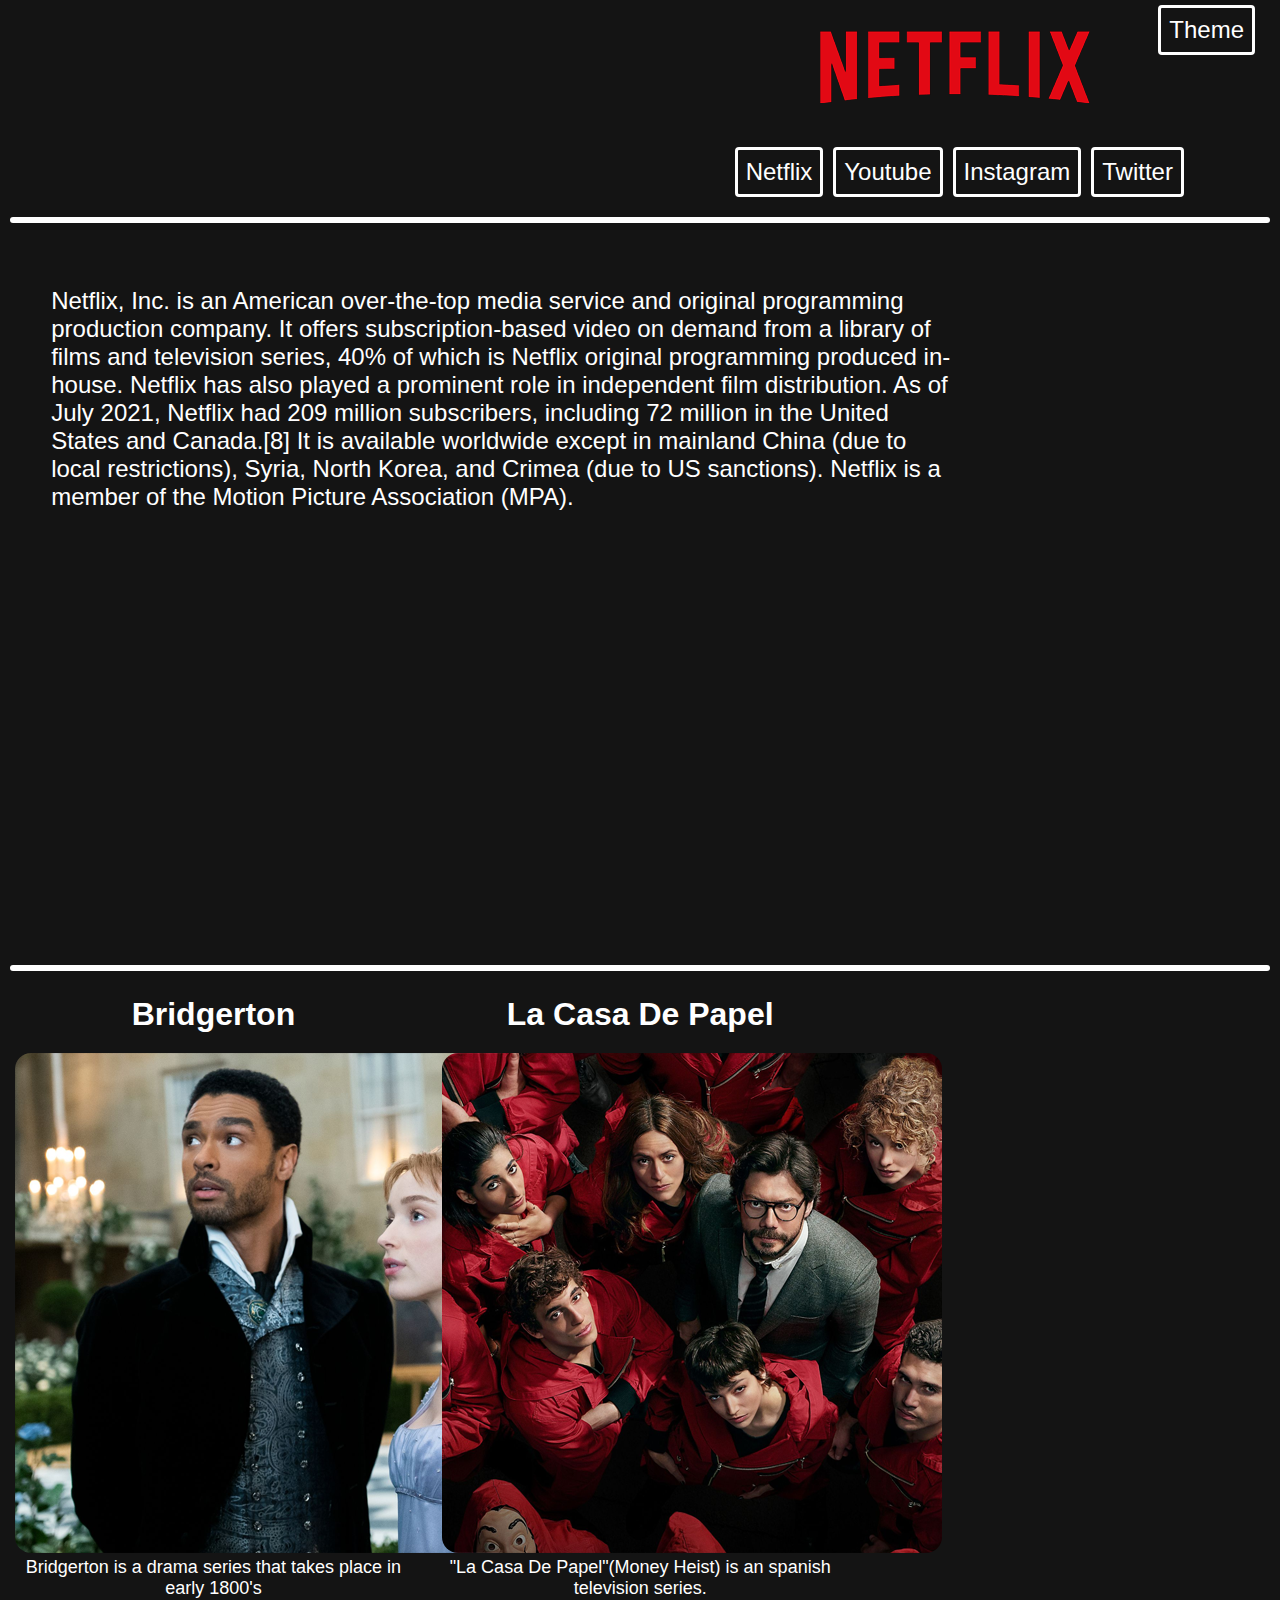
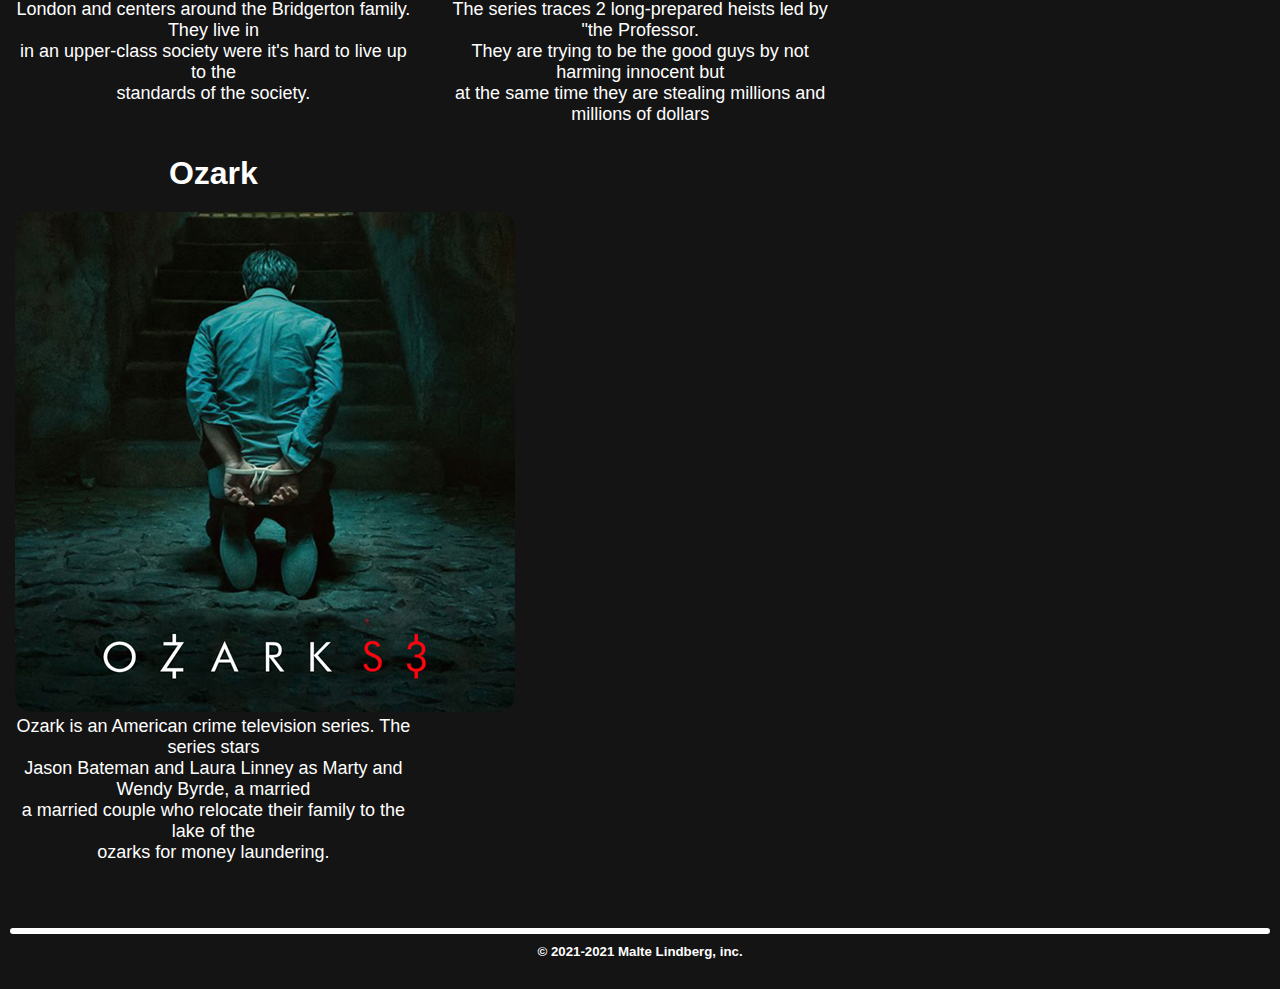
==== index.html @ b8bab3b4 "Update index.html" ====
<!doctype html>
<html lang="sv">
    <head>
        <link rel="stylesheet" href="main.css" type="text/css">

        <script type="text/javascript">
            document.addEventListener("DOMContentLoaded", function(event) {
              document.documentElement.setAttribute("data-theme", "light");
              var themeSwitcher = document.getElementById("theme-switcher");
              themeSwitcher.onclick = function() {
                var currentTheme = document.documentElement.getAttribute("data-theme");
                var switchToTheme = currentTheme === "dark" ? "light" : "dark"
                document.documentElement.setAttribute("data-theme", switchToTheme);
              }
            });
          </script> <!--Kunde inte lösa det med en extern java script så fick skriva det direkt här-->
          
        <meta charset="utf-8" />
        <meta name="viewport" content="width=device-width, initial-scale=1"> 
        <!--gör så att hemsidan ser bra ut på alla enheter och skärm storlekar-->
        <title>Google</title>
        <meta name="description" content="En hemsida om Google">
        <meta name="author" content="Malte Lindberg"> 

        <meta property="og:title" content="Google">
        <meta property="og:type" content="website">
        <meta property="og:url" content="https://decco04.github.io/">
        <meta property="og:description" content="En hemsida om google">
        <meta property="og:image" content="cykel.png">
        <!--Dessa tagsen används för när sidan delas på sociala medier och beskriver vilken information som synns under länken (behövs inte egentligen för denna uppgiften men ville bara testa)-->
    </head>
    <body>
        <header>
            <img class="logo" src="Google1.png" alt="google">
            <!--Google logan som ligger högst upp på websidan-->
            <button id="theme-switcher">Theme</button>
        </header>
        <nav>
            <ul class="nav_ul">
                <li><a href="https://www.netflix.com" target="_blank"> Netflix</a></li>
                <li><a href="https://www.youtube.com/user/netflixnordics" target="_blank">Youtube</a></li>
                <li><a href="https://www.instagram.com/NetflixNordic" target="_blank">Instagram</a></li>
                <li><a href="https://twitter.com/Netflixnordic" target="_blank">Twitter</a></li>
                <!--De fyra knapparna med länkar-->
            </ul>
            <hr class="uppe">
        </nav>
        <div class="a">
            <p>Netflix, Inc. is an American over-the-top media service and original programming production company. It offers subscription-based video on demand from a library of films and television series, 40% of which is Netflix original programming produced in-house. Netflix has also played a prominent role in independent film distribution. As of July 2021, Netflix had 209 million subscribers, including 72 million in the United States and Canada.[8] It is available worldwide except in mainland China (due to local restrictions), Syria, North Korea, and Crimea (due to US sanctions). Netflix is a member of the Motion Picture Association (MPA).    </p>
            <img src="Apps.png" alt="apps" >
        </div>
        <div class="row">
            <hr class="nere">
            <div class="column">
                <h1>Bridgerton</h1>
                <img src="cykel.png" alt="Google kontor">
                <p>Bridgerton is a drama series that takes place in early 1800's</p>
                <p>London and centers around the Bridgerton family. They live in</p>
                <p>in an upper-class society were it's hard to live up to the </p>
                <p>standards of the society.</p>
            </div>
            <div class="column">
                <h1>La Casa De Papel</h1>
                <img src="heist.png" alt="Google kontor">
                <p>"La Casa De Papel"(Money Heist) is an spanish television series.  </p>
                <p>The series traces 2 long-prepared heists led by "the Professor.
                <p>They are trying to be the good guys by not harming innocent but</p>
                <p>at the same time they are stealing millions and millions of dollars</p>
                </p>
            </div>
            <div class="column">
                <h1>Ozark</h1>
                <img src="ozark.png" alt="Google kontor">
                <p>Ozark is an American crime television series. The series stars</p>
                <p>Jason Bateman and Laura Linney as Marty and Wendy Byrde, a married </p>
                <p>a married couple who relocate their family to the lake of the </p>
                <p>ozarks for money laundering. </p>
            </div>
        </div>
            <!--De 3 lika uppdelade delarna i botten med bild och text-->
        <footer> 
            <hr>
            <h5>© 2021-2021 Malte Lindberg, inc.</h5>
        </footer>
    </body>
</html>
---- main.css ----
*{
    margin: 0;
    padding: 0;
}
:root {
  --background-color: #141414;
  --text-color: #fff;
}/*Detta är variabeln standard färgläggningen för sidan*/


[data-theme="dark"] {
  --background-color: #fff;
  --text-color: #141414;
}/*Detta är variabeln för "dark mode" för hemsidan*/

#theme-switcher{
  float: right;
  margin-top: 5px;
  margin-right: 25px;
  display:block;
  color: var(--text-color);
  text-align: center;
  padding: 8px;
  text-decoration: none;
  font-size:x-large;
  font-family: Helvetica;
  border: 3px solid var(--text-color);
  border-radius: 4px;
  transition: background-color 300ms ease-in 0ms;/*detta skapar en animation av effekten när man håller på knapparna*/
  background-color: var(--background-color);
}

header img{
    padding-left: 820px;
    padding-top: 30px;
    opacity: 0.99;
}

ul {
  list-style-type: none;
  margin: 0;
  padding-left: 734.6335px;
  overflow: hidden;
  text-align: center;
}

li {
  float: left;
  margin-right: 10px;
  margin-top: 40px;
}

li a {
  display:block;
  color: var(--text-color);
  text-align: center;
  padding: 8px;
  text-decoration: none;
  font-size:x-large;
  font-family: Helvetica;
  border: 3px solid var(--text-color);
  border-radius: 4px;
  transition: background-color 300ms ease-in 0ms;/*detta skapar en animation av effekten när man håller på knapparna*/
}

#theme-switcher:hover, li a:hover {
  background-color: #404040; /* detta ändrar färgen på knappen när man håller musen över den*/
  border-radius: 4px;
}
body {
  background-color: var(--background-color);
  color: var(--text-color);
}

div.a img{
  padding-left: 1650px;
}

div.a p{
  margin-top: 5%;
  margin-left: 4%;
  margin-right: 25%;
  font-size: x-large;
  font-family: Helvetica;
  color: var(--text-color);
  text-align: left;
}

div.column{
  float: left;
  width: 31%;
  padding: 15px;
  text-align: center;
}
div.column{
  font-family: Helvetica; /*ändra fonten*/
  color: var(--text-color);
}
div.column p{
  font-size: large;
}
div.column img{
  border-radius: 16px;/*rundade kanter på de tre bilderna*/
  margin-top: 20px;
}

div.row{
  margin-top: 200px;
}
div.row:after{
  content:"";
  display: table;
  clear: both;
}
@media screen and (max-width:600px) {
  .column {
    width: 100%;
  }
  
}
footer{
  text-align: center;
  font-family: Helvetica;
  margin-top: 50px;
  margin-bottom: 30px;
  color: var(--text-color);
}
hr{
  border: 3px solid var(--text-color);
  border-radius: 4px;
  margin: 10px;

}
hr.uppe{
  margin-top: 20px;
}
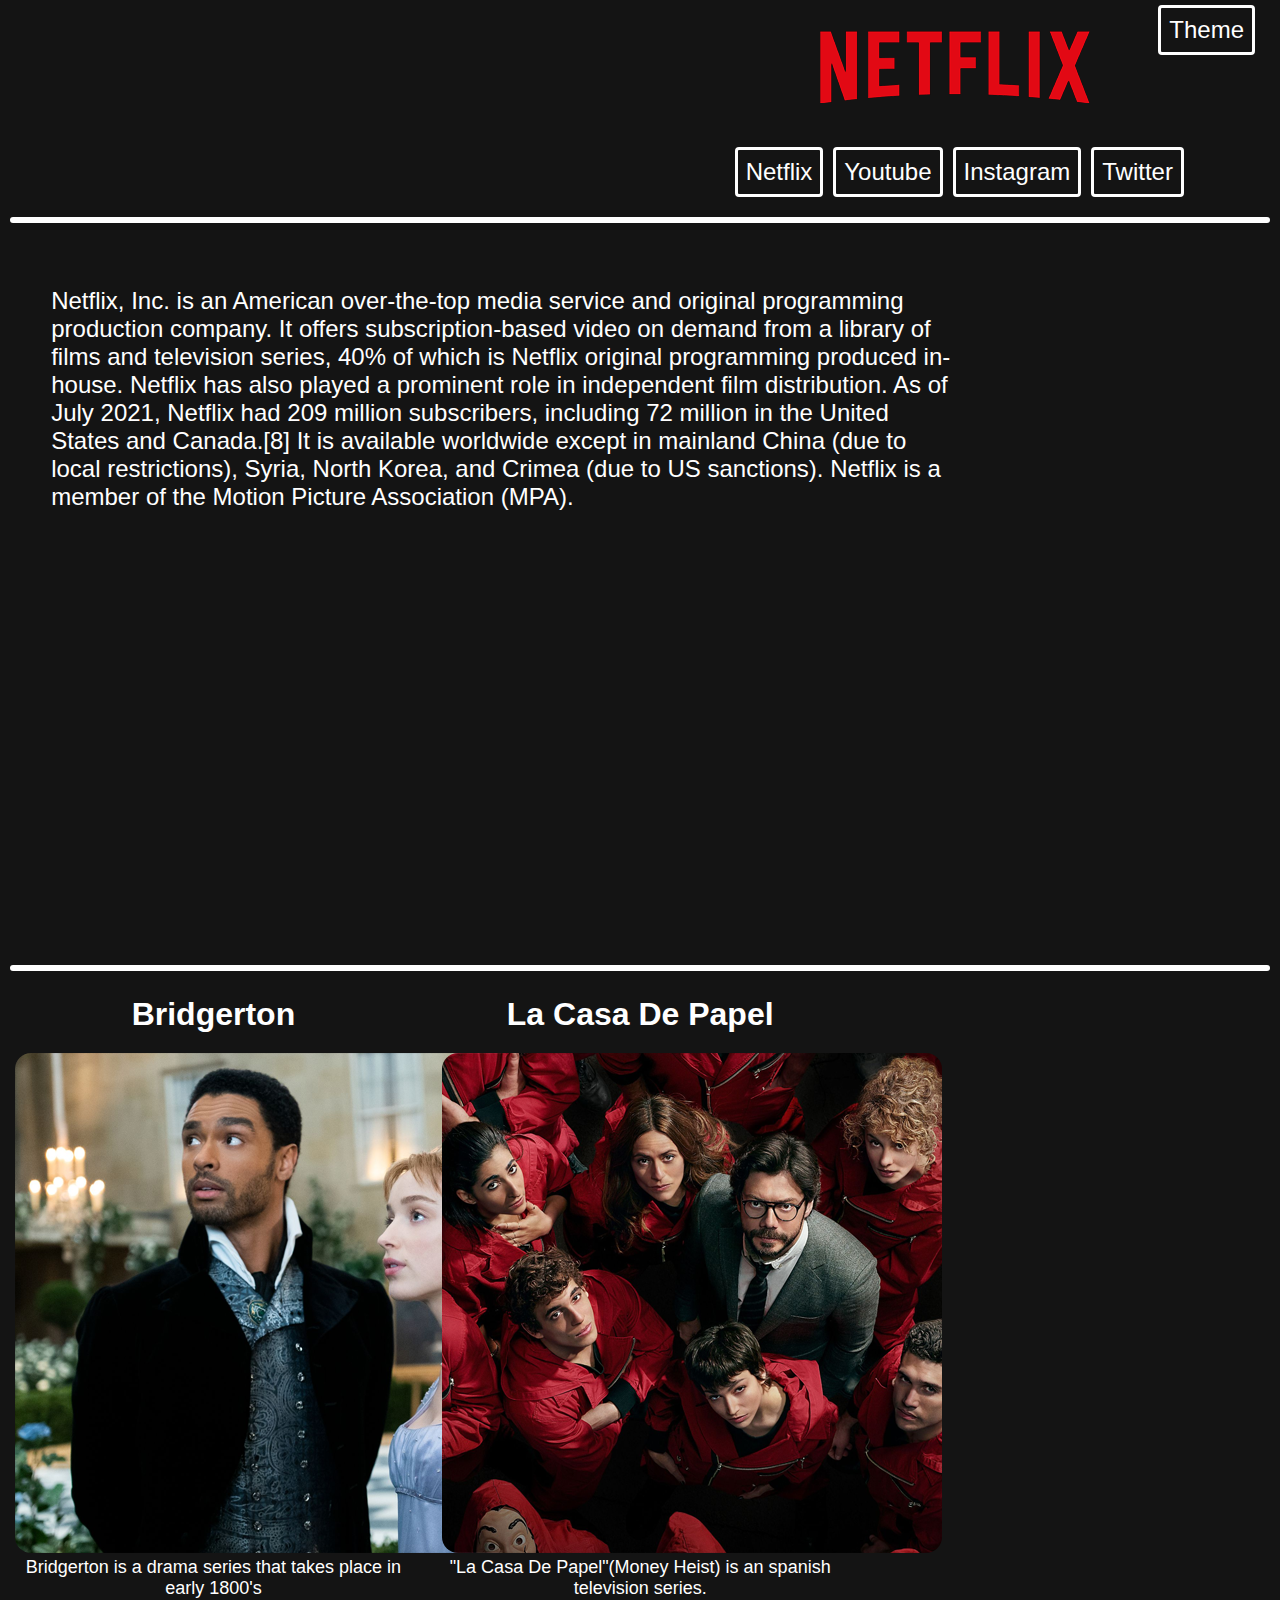
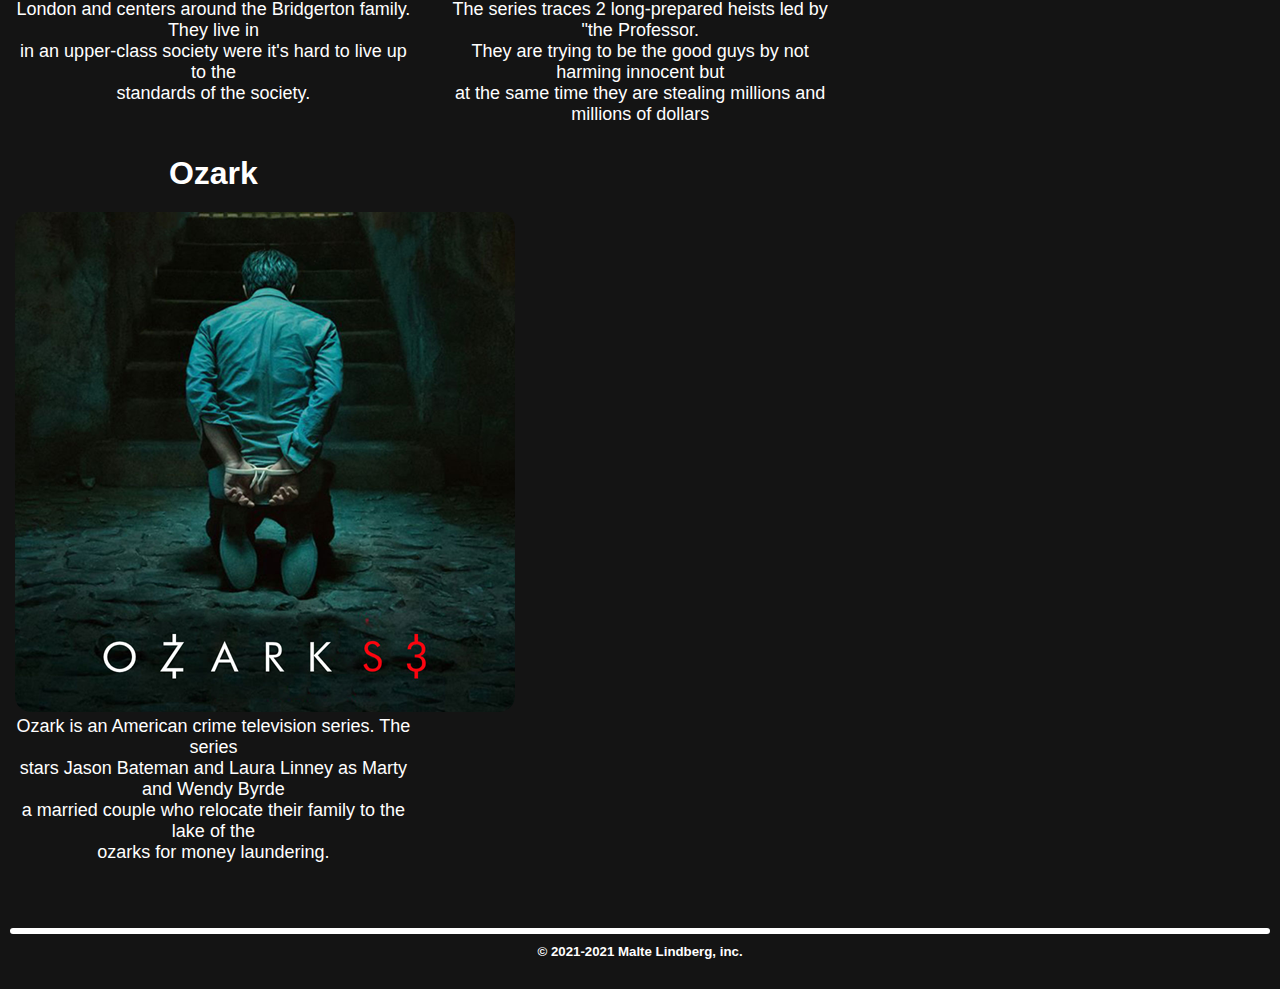
==== commit d9d898f3: "Update index.html" ====
--- a/index.html
+++ b/index.html
@@ -71,8 +71,8 @@
             <div class="column">
                 <h1>Ozark</h1>
                 <img src="ozark.png" alt="Google kontor">
-                <p>Ozark is an American crime television series. The series stars</p>
-                <p>Jason Bateman and Laura Linney as Marty and Wendy Byrde, a married </p>
+                <p>Ozark is an American crime television series. The series </p>
+                <p>stars Jason Bateman and Laura Linney as Marty and Wendy Byrde</p>
                 <p>a married couple who relocate their family to the lake of the </p>
                 <p>ozarks for money laundering. </p>
             </div>
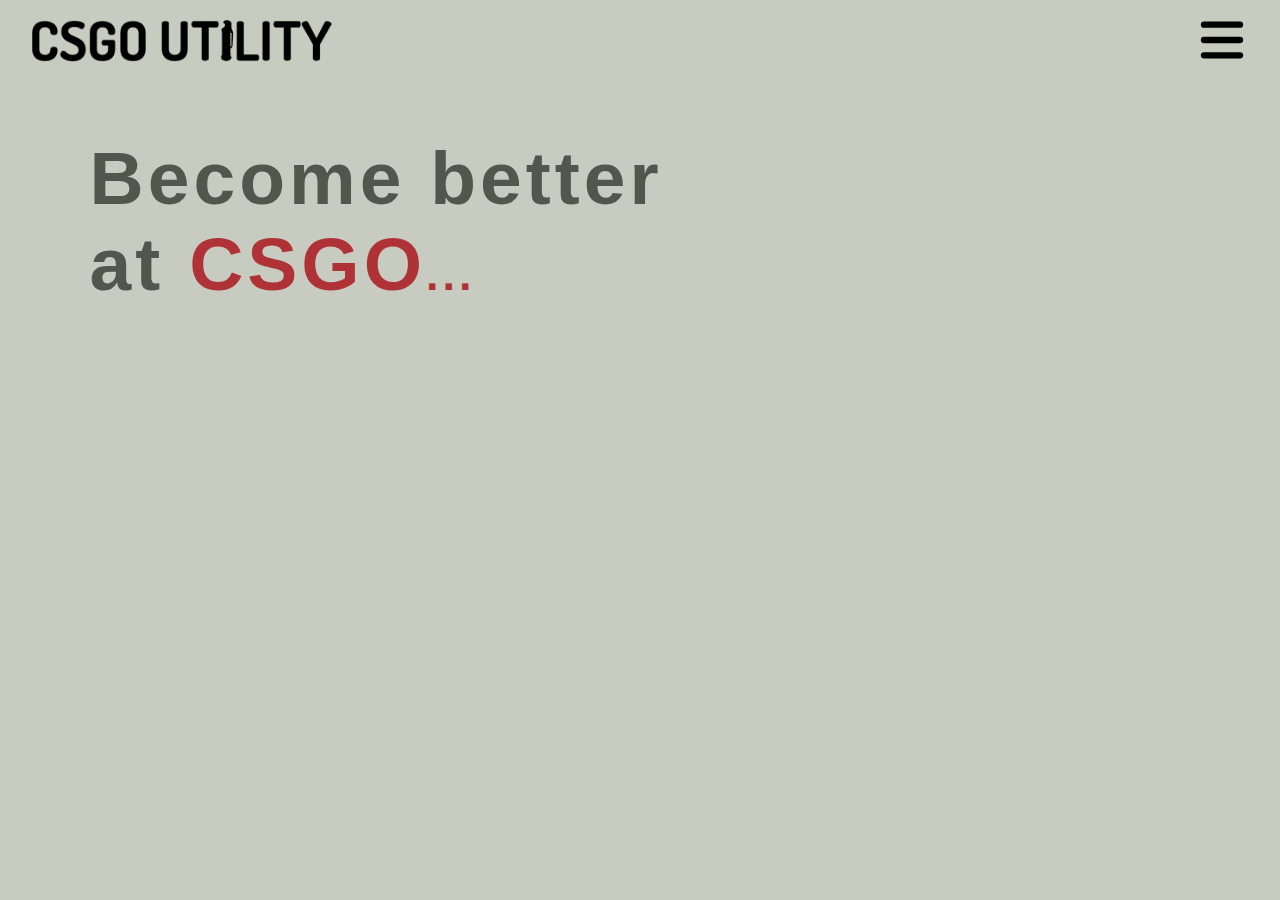
==== commit 13f73a77: "feee" ====
--- a/index.html
+++ b/index.html
@@ -1,86 +1,73 @@
-<!doctype html>
-<html lang="sv">
-    <head>
-        <link rel="stylesheet" href="main.css" type="text/css">
-
-        <script type="text/javascript">
-            document.addEventListener("DOMContentLoaded", function(event) {
-              document.documentElement.setAttribute("data-theme", "light");
-              var themeSwitcher = document.getElementById("theme-switcher");
-              themeSwitcher.onclick = function() {
-                var currentTheme = document.documentElement.getAttribute("data-theme");
-                var switchToTheme = currentTheme === "dark" ? "light" : "dark"
-                document.documentElement.setAttribute("data-theme", switchToTheme);
-              }
-            });
-          </script> <!--Kunde inte lösa det med en extern java script så fick skriva det direkt här-->
-          
-        <meta charset="utf-8" />
-        <meta name="viewport" content="width=device-width, initial-scale=1"> 
-        <!--gör så att hemsidan ser bra ut på alla enheter och skärm storlekar-->
-        <title>Google</title>
-        <meta name="description" content="En hemsida om Google">
-        <meta name="author" content="Malte Lindberg"> 
-
-        <meta property="og:title" content="Google">
-        <meta property="og:type" content="website">
-        <meta property="og:url" content="https://decco04.github.io/">
-        <meta property="og:description" content="En hemsida om google">
-        <meta property="og:image" content="cykel.png">
-        <!--Dessa tagsen används för när sidan delas på sociala medier och beskriver vilken information som synns under länken (behövs inte egentligen för denna uppgiften men ville bara testa)-->
-    </head>
-    <body>
-        <header>
-            <img class="logo" src="Google1.png" alt="google">
-            <!--Google logan som ligger högst upp på websidan-->
-            <button id="theme-switcher">Theme</button>
-        </header>
-        <nav>
-            <ul class="nav_ul">
-                <li><a href="https://www.netflix.com" target="_blank"> Netflix</a></li>
-                <li><a href="https://www.youtube.com/user/netflixnordics" target="_blank">Youtube</a></li>
-                <li><a href="https://www.instagram.com/NetflixNordic" target="_blank">Instagram</a></li>
-                <li><a href="https://twitter.com/Netflixnordic" target="_blank">Twitter</a></li>
-                <!--De fyra knapparna med länkar-->
-            </ul>
-            <hr class="uppe">
-        </nav>
-        <div class="a">
-            <p>Netflix, Inc. is an American over-the-top media service and original programming production company. It offers subscription-based video on demand from a library of films and television series, 40% of which is Netflix original programming produced in-house. Netflix has also played a prominent role in independent film distribution. As of July 2021, Netflix had 209 million subscribers, including 72 million in the United States and Canada.[8] It is available worldwide except in mainland China (due to local restrictions), Syria, North Korea, and Crimea (due to US sanctions). Netflix is a member of the Motion Picture Association (MPA).    </p>
-            <img src="Apps.png" alt="apps" >
-        </div>
-        <div class="row">
-            <hr class="nere">
-            <div class="column">
-                <h1>Bridgerton</h1>
-                <img src="cykel.png" alt="Google kontor">
-                <p>Bridgerton is a drama series that takes place in early 1800's</p>
-                <p>London and centers around the Bridgerton family. They live in</p>
-                <p>in an upper-class society were it's hard to live up to the </p>
-                <p>standards of the society.</p>
-            </div>
-            <div class="column">
-                <h1>La Casa De Papel</h1>
-                <img src="heist.png" alt="Google kontor">
-                <p>"La Casa De Papel"(Money Heist) is an spanish television series.  </p>
-                <p>The series traces 2 long-prepared heists led by "the Professor.
-                <p>They are trying to be the good guys by not harming innocent but</p>
-                <p>at the same time they are stealing millions and millions of dollars</p>
-                </p>
-            </div>
-            <div class="column">
-                <h1>Ozark</h1>
-                <img src="ozark.png" alt="Google kontor">
-                <p>Ozark is an American crime television series. The series </p>
-                <p>stars Jason Bateman and Laura Linney as Marty and Wendy Byrde</p>
-                <p>a married couple who relocate their family to the lake of the </p>
-                <p>ozarks for money laundering. </p>
-            </div>
-        </div>
-            <!--De 3 lika uppdelade delarna i botten med bild och text-->
-        <footer> 
-            <hr>
-            <h5>© 2021-2021 Malte Lindberg, inc.</h5>
-        </footer>
-    </body>
-</html>
+<!DOCTYPE html>
+<html lang="en">
+<head>
+    <meta charset="UTF-8">
+    <meta http-equiv="X-UA-Compatible" content="IE=edge">
+    <meta name="viewport" content="width=device-width, initial-scale=1.0">
+    <title>CSGO UTILITY</title>
+    <link rel="stylesheet" href="/Homepage/public.css">
+    <link rel="stylesheet" href="/Homepage/home.css">
+    <link href="https://fonts.googleapis.com/css2?family=Raleway&display=swap" rel="stylesheet"> 
+    <link href="https://fonts.cdnfonts.com/css/apercu-pro" rel="stylesheet">
+    <link href="https://fonts.cdnfonts.com/css/dosis" rel="stylesheet">
+</head>
+<body>
+    <nav>
+        <div id="logo">
+            <a href="/index.html"><img id="logo1"src="/Homepage/images/CSGO UTILITY logo.png" alt="" ></a>
+        </div>
+        <div id="menu">
+            <svg class="ham hamRotate ham4" viewBox="0 0 100 100" width="90" onclick="this.classList.toggle('active'); document.querySelector('.menu-hide').classList.toggle('show');" > <!--"Flippin' burgers" av Mikael Ainalem på codepen.io.-->
+                <path
+                      class="line top"
+                      d="m 70,33 h -40 c 0,0 -8.5,-0.149796 -8.5,8.5 0,8.649796 8.5,8.5 8.5,8.5 h 20 v -20" />
+                <path
+                      class="line middle"
+                      d="m 70,50 h -40" />
+                <path
+                      class="line bottom"
+                      d="m 30,67 h 40 c 0,0 8.5,0.149796 8.5,-8.5 0,-8.649796 -8.5,-8.5 -8.5,-8.5 h -20 v 20" />
+            </svg>
+            <div class="menu-hide">
+                <ul>
+                    <li><a href="/index.html"><p>Home</p></a></li>
+                    <li><a href="#"><p>Guides</p></a></li>
+                    <li><a href="#"><p>About</p></a></li>
+                </ul>
+            </div>
+        </div>
+    </nav>
+    <main>
+        <div class="container-upper">
+            <p id="bread-text-left">Become better at <span class="logo-text">CSGO</span><span class="bread-text-left-points">...</span></p>
+            <p id="bread-text-right">Learn <span class="logo-text">UTILITY</span></p>
+        </div>
+        <div class="container-center" id="vid">
+            <video id="myVideo" src="/Homepage/images/Comp 1.mp4" autoplay loop></video>
+        </div>
+        <div class="container-bottom">
+            <div id="parent">
+                <div class="gridDiv1 grid-item" id="grid-item-anim">
+                    <a class="grid-link" href="/Maps/Nuke/nuke.html"><img class="grid-img" src="/Homepage/images/NUKE.png" alt=""></a>
+                    <p class="map-text">NUKE</p>
+                </div>
+                <div class="gridDiv2 grid-item" id="grid-item-anim">
+                    <a class="grid-link" href="/Maps/Mirage/mirage.html"><img class="grid-img" src="/Homepage/images/MIRAGE.png" alt=""></a>
+                    <p class="map-text">MIRAGE</p>
+                </div>
+                <div class="gridDiv3 grid-item" id="grid-item-anim">
+                    <a class="grid-link" href="/Maps/Inferno/inferno.html"><img class="grid-img" src="/Homepage/images/INFERNO.png" alt=""></a>
+                    <p class="map-text">INFERNO</p>
+                </div>
+                <div class="gridDiv4 grid-item" id="grid-item-anim">
+                    <a class="grid-link" href="/Maps/Vertigo/vertigo.html"><img class="grid-img" src="/Homepage/images/VERTIGO.png" alt=""></a>
+                    <p class="map-text">VERTIGO</p>
+                </div>
+            </div> 
+        </div>
+    </main>
+        <script src="https://ajax.googleapis.com/ajax/libs/jquery/3.6.1/jquery.min.js"></script>
+        <script src="/Homepage/nav.js"></script>
+        <script src="/Homepage/homeAgain.js"></script>
+</body>
+</html>--- a/Homepage/public.css
+++ b/Homepage/public.css
@@ -0,0 +1,125 @@
+*{
+    margin: 0;
+    padding: 0;
+    font-family: 'Raleway', sans-serif;
+    color: black;
+    
+}
+body, html{
+	-ms-overflow-style: none;
+	scrollbar-width: none;
+    width: 100vw;
+    height: 100%;
+    background-color: #C7CBC0;
+    overflow-x: hidden;
+}
+body{
+    display: flex;
+    flex-direction: column;
+}
+nav{
+    display: grid;
+    grid-template-columns: repeat(2, 1fr);
+    grid-template-rows: 80px;
+    grid-column-gap: 0px;
+    grid-row-gap: 0px; 
+    width: 100%;
+    z-index: 2;
+    height: 80px;
+}
+#menu{
+    justify-self: right;
+    margin-right: 2%;
+    cursor: pointer;
+    display: flex;
+    align-items: center;
+    z-index: 100;
+}
+.ham{
+    cursor: pointer;
+    -webkit-tap-highlight-color: transparent;
+    transition: transform 400ms;
+    -moz-user-select: none;
+    -webkit-user-select: none;
+    -ms-user-select: none;
+    user-select: none;
+    z-index: 101;
+}
+.hamRotate.active{
+    transform: rotate(45deg);
+}
+.hamRotate180.active{
+    transform: rotate(80deg);
+}
+.line{
+    fill:none;
+    transition: stroke-dasharray 400ms, stroke-dashoffset 400ms;
+    stroke:#000;
+    stroke-width:7;
+    stroke-linecap:round;
+}
+.ham4 .top{
+    stroke-dasharray: 40 121;
+}
+.ham4 .bottom{
+    stroke-dasharray: 40 121;
+}
+.ham4.active .top{
+    stroke-dashoffset: -68px;
+}
+.ham4.active .bottom{
+    stroke-dashoffset: -68px;
+}
+
+.menu-hide {
+    width: 345px;
+    right: -345px;
+    height: 100vh;
+    position: fixed;
+    z-index: 5;
+    top: 0px;
+    transition: all 0.3s ease-in-out;
+    cursor: default;
+}
+.menu-hide ul{
+    margin-top: 80px;
+}
+.menu-hide ul li{
+    height: 70px;
+    list-style-type: none;
+    text-align: center;
+    line-height: 70px;
+    transition: all 0.5s ease;
+}
+.menu-hide ul li:hover{
+    background-color: rgba(0, 0, 0, 0.3);
+    transition: all 0.5s ease;
+}
+.menu-hide ul li a{
+    width: 100%;
+    height: 100%;
+    text-decoration: none;
+}
+.menu-hide ul li a p{
+    color: white;
+    font-weight: 800;
+    font-size: 27px;
+    font-family: 'Apercu Pro', sans-serif;
+}
+.menu-hide.show {
+    right: 0px;
+    background-color: rgba(0, 0, 0, 0.3);
+    transition: all 0.3s ease-in-out;
+}
+#logo{
+    margin-top: 20px;
+    width: 100%;
+    display: flex;
+    margin-left: 5%;
+}
+#logo1{
+    width: 300px;
+    height: auto;
+    opacity: 1;
+    transition: opacity ease-in-out 0.2s;
+}--- a/Homepage/home.css
+++ b/Homepage/home.css
@@ -0,0 +1,160 @@
+main{
+    width: 100%;
+    height: 100%;
+    margin-left: auto;
+    margin-right: auto;
+    display: flex;
+    flex-direction: column;
+    align-items: center;
+}
+.container-upper{
+    width: 100%;
+    height: 42%;
+}
+
+.container-upper p{
+    color: #53564d;
+    font-size: 75px;
+    font-weight: 600;
+    letter-spacing: 4px;
+    font-family: 'Apercu Pro', sans-serif;
+    
+}
+.logo-text{
+    color: #af3336;
+    font-size: 75px;
+    font-weight: 700;
+    font-family: 'Dosis', sans-serif;
+    letter-spacing: 4px;
+}
+.bread-text-left-points{
+    color: #af3336;
+    font-size: 45px;
+    font-weight: 800;
+    font-family: 'Apercu Pro', sans-serif;
+}
+#bread-text-left{
+    position: absolute;
+    width: 49%;
+    top: 15%;
+    left: 7%;
+}
+@keyframes bread-text-left-animation{
+    0%{
+        opacity: 0;
+        left: -48%;
+    }
+    70%{
+        opacity: 1;
+    }
+    100%{
+        left: 7%;
+    }
+}
+#bread-text-right{
+    position: absolute;
+    width: 33%;
+    left: 100%;
+    top: 30%;
+    right: 0;
+}
+@keyframes bread-text-right-animation{
+    0%{
+        opacity: 0;
+        left: 100%;
+    }
+    50%{
+        opacity: 1;
+    }
+    100%{
+        left: 67%;
+    }
+}
+
+.container-center{
+    width: 100vw;
+    height: 11%;
+    
+}
+
+.container-bottom{
+    width: 95vw;
+    height: 44%;
+}
+#parent{
+    margin-top: 1%;
+    display: grid;
+    grid-template-columns: repeat(4, 1fr);
+    grid-template-rows: repeat(2, 1fr);
+    grid-column-gap: 0px;
+    grid-row-gap: 0px;
+    height: 100%;
+    width: 100%;
+    opacity: 0;
+    z-index: -10;
+
+}
+.gridDiv1{
+    grid-area: 1 / 4 / 3 / 5;
+}
+.gridDiv2{
+    grid-area: 1 / 3 / 3 / 4;
+}
+.gridDiv3{
+    grid-area: 1 / 2 / 3 / 3;
+}
+.gridDiv4{
+    grid-area: 1 / 1 / 3 / 2;
+}
+.grid-item{
+    display: flex;
+    align-items: center;
+    flex-direction: column;
+    gap: 10px;
+    width: 100%;
+    height: 100%;
+}
+.grid-link{
+    z-index: -10;
+}
+.map-text{
+    color: #363930;
+    font-size: 37px;
+    font-weight: 800;
+    font-family: 'Apercu Pro', sans-serif;
+    letter-spacing: 2px;
+}
+.grid-img{
+    transition: all 0.5s ease;
+    -webkit-transition: all .5s ease;
+    box-shadow: 0 20px 60px 0 rgba(0,0,0,.2);
+    border-radius: 3.4%;
+}
+.grid-img:hover{
+    box-shadow: 0 20px 60px 0 rgba(0,0,0,.4);
+    -webkit-transform: translate(0,-10px);
+    transform: translate(0,-1%);
+}
+@keyframes maps-animation{
+    0%{
+        opacity: 0;
+        transform: translate(0, 100%);
+    }
+    100%{
+        opacity: 1;
+        transform: translate(0, 0);
+    }
+}
+
+#myVideo{
+    opacity: 0;
+}
+@keyframes map-video-animation{
+    0%{
+        opacity: 0;
+    }
+    100%{
+        opacity: 1;
+    }
+}
+
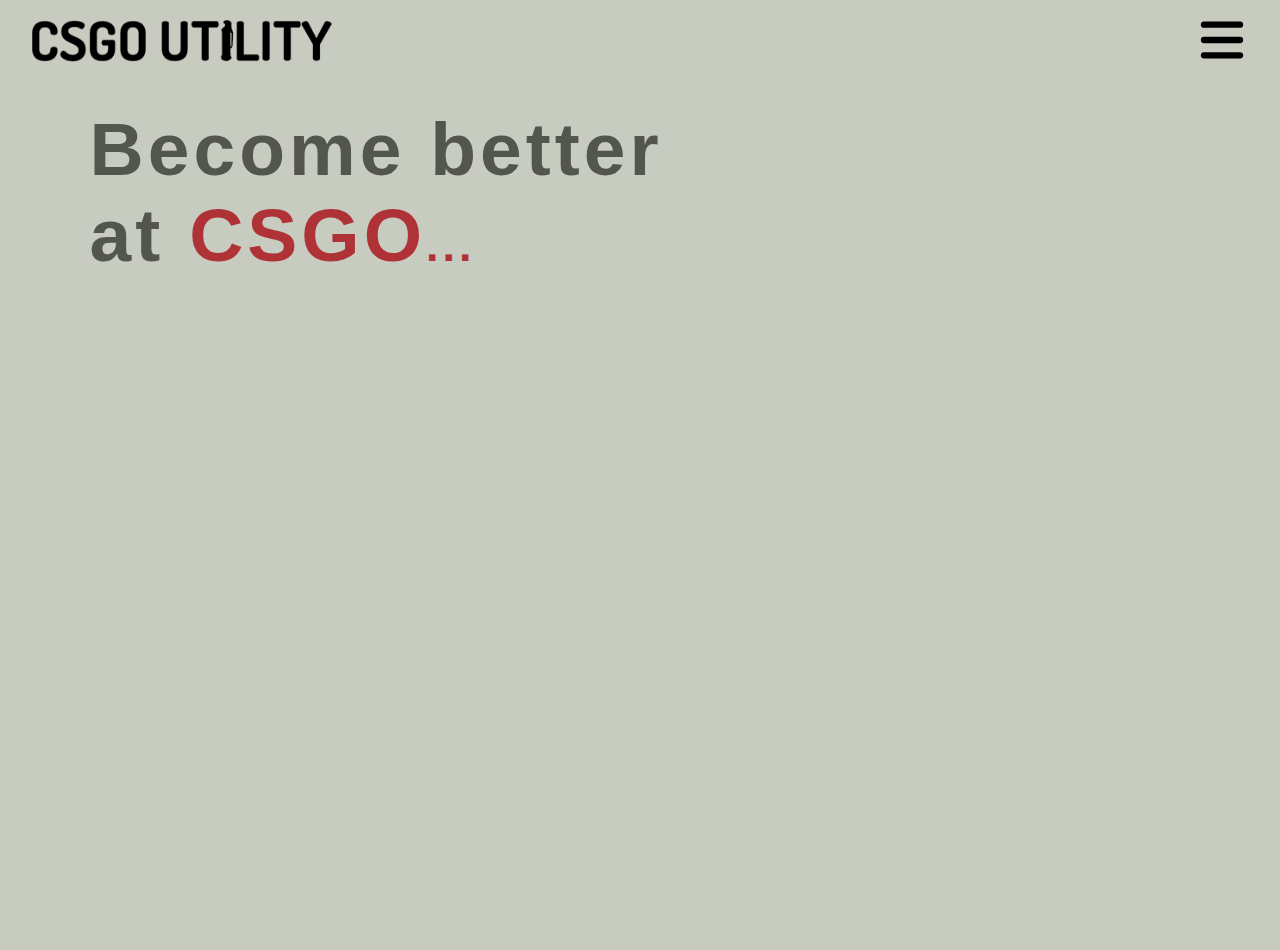
==== commit f39a0f9b: "fr" ====
--- a/index.html
+++ b/index.html
@@ -17,7 +17,7 @@
             <a href="/index.html"><img id="logo1"src="/Homepage/images/CSGO UTILITY logo.png" alt="" ></a>
         </div>
         <div id="menu">
-            <svg class="ham hamRotate ham4" viewBox="0 0 100 100" width="90" onclick="this.classList.toggle('active'); document.querySelector('.menu-hide').classList.toggle('show');" > <!--"Flippin' burgers" av Mikael Ainalem på codepen.io.-->
+            <svg class="ham hamRotate ham4" viewBox="0 0 100 100" width="90" onclick="this.classList.toggle('active'); document.querySelector('.menu-hide').classList.toggle('show'); changeHamColor()" > <!--"Flippin' burgers" av Mikael Ainalem på codepen.io.-->
                 <path
                       class="line top"
                       d="m 70,33 h -40 c 0,0 -8.5,-0.149796 -8.5,8.5 0,8.649796 8.5,8.5 8.5,8.5 h 20 v -20" />
--- a/Homepage/public.css
+++ b/Homepage/public.css
@@ -12,6 +12,7 @@
     height: 100%;
     background-color: #C7CBC0;
     overflow-x: hidden;
+    font-size: 100%;
 }
 body{
     display: flex;
@@ -81,6 +82,7 @@
     transition: all 0.3s ease-in-out;
     cursor: default;
 }
+
 .menu-hide ul{
     margin-top: 80px;
 }
@@ -107,7 +109,7 @@
     font-family: 'Apercu Pro', sans-serif;
 }
 .menu-hide.show {
-    right: 0px;
+    right: 0;
     background-color: rgba(0, 0, 0, 0.3);
     transition: all 0.3s ease-in-out;
 }
@@ -122,4 +124,13 @@
     height: auto;
     opacity: 1;
     transition: opacity ease-in-out 0.2s;
+}
+@media screen and (max-width: 600px){
+    .menu-hide{
+        width: 100%;
+        right: -100%;
+        backdrop-filter: blur(2px);
+    }
+    main{
+    }
 }--- a/Homepage/home.css
+++ b/Homepage/home.css
@@ -3,13 +3,12 @@
     height: 100%;
     margin-left: auto;
     margin-right: auto;
-    display: flex;
-    flex-direction: column;
-    align-items: center;
+    display: grid;
+    grid-template-columns: 1fr;
 }
 .container-upper{
     width: 100%;
-    height: 42%;
+    height: 100%;
 }
 
 .container-upper p{
@@ -34,52 +33,48 @@
     font-family: 'Apercu Pro', sans-serif;
 }
 #bread-text-left{
-    position: absolute;
     width: 49%;
-    top: 15%;
-    left: 7%;
+    margin-top: 2%;
+    margin-left: 7%;
 }
 @keyframes bread-text-left-animation{
     0%{
         opacity: 0;
-        left: -48%;
+        margin-left: -48%;
     }
     70%{
         opacity: 1;
     }
     100%{
-        left: 7%;
+        margin-left: 7%;
     }
 }
 #bread-text-right{
-    position: absolute;
     width: 33%;
-    left: 100%;
-    top: 30%;
-    right: 0;
+    margin-left: 100%;
+    margin-top: 2%;
 }
 @keyframes bread-text-right-animation{
     0%{
         opacity: 0;
-        left: 100%;
+        margin-left: 100%;
     }
     50%{
         opacity: 1;
     }
     100%{
-        left: 67%;
+        margin-left: 67%;
     }
 }
 
 .container-center{
     width: 100vw;
-    height: 11%;
-    
+    height: 50%;
 }
 
 .container-bottom{
-    width: 95vw;
-    height: 44%;
+    width: 100vw;
+    height: 100%;
 }
 #parent{
     margin-top: 1%;
@@ -158,3 +153,36 @@
     }
 }
 
+@media screen and (max-width: 600px) {
+    .container-upper{
+        height: 100%;
+    }
+    .container-upper p{
+        font-size: 50px;
+    }
+    .logo-text{
+        font-size: 60px;
+    }
+    .bread-text-left-points{
+        font-size: 30px;
+    }
+    .map-text{
+        font-size: 25px;
+    }
+    #parent{
+        grid-template-columns: repeat(2, 1fr);
+        grid-template-rows: repeat(4, 1fr);
+    }
+    .gridDiv1{
+        grid-area: 1 / 1 / 2 / 3;
+    }
+    .gridDiv2{
+        grid-area: 2 / 1 / 3 / 3;
+    }
+    .gridDiv3{
+        grid-area: 3 / 1 / 4 / 3;
+    }
+    .gridDiv4{
+        grid-area: 4 / 1 / 5 / 3;
+    }
+}
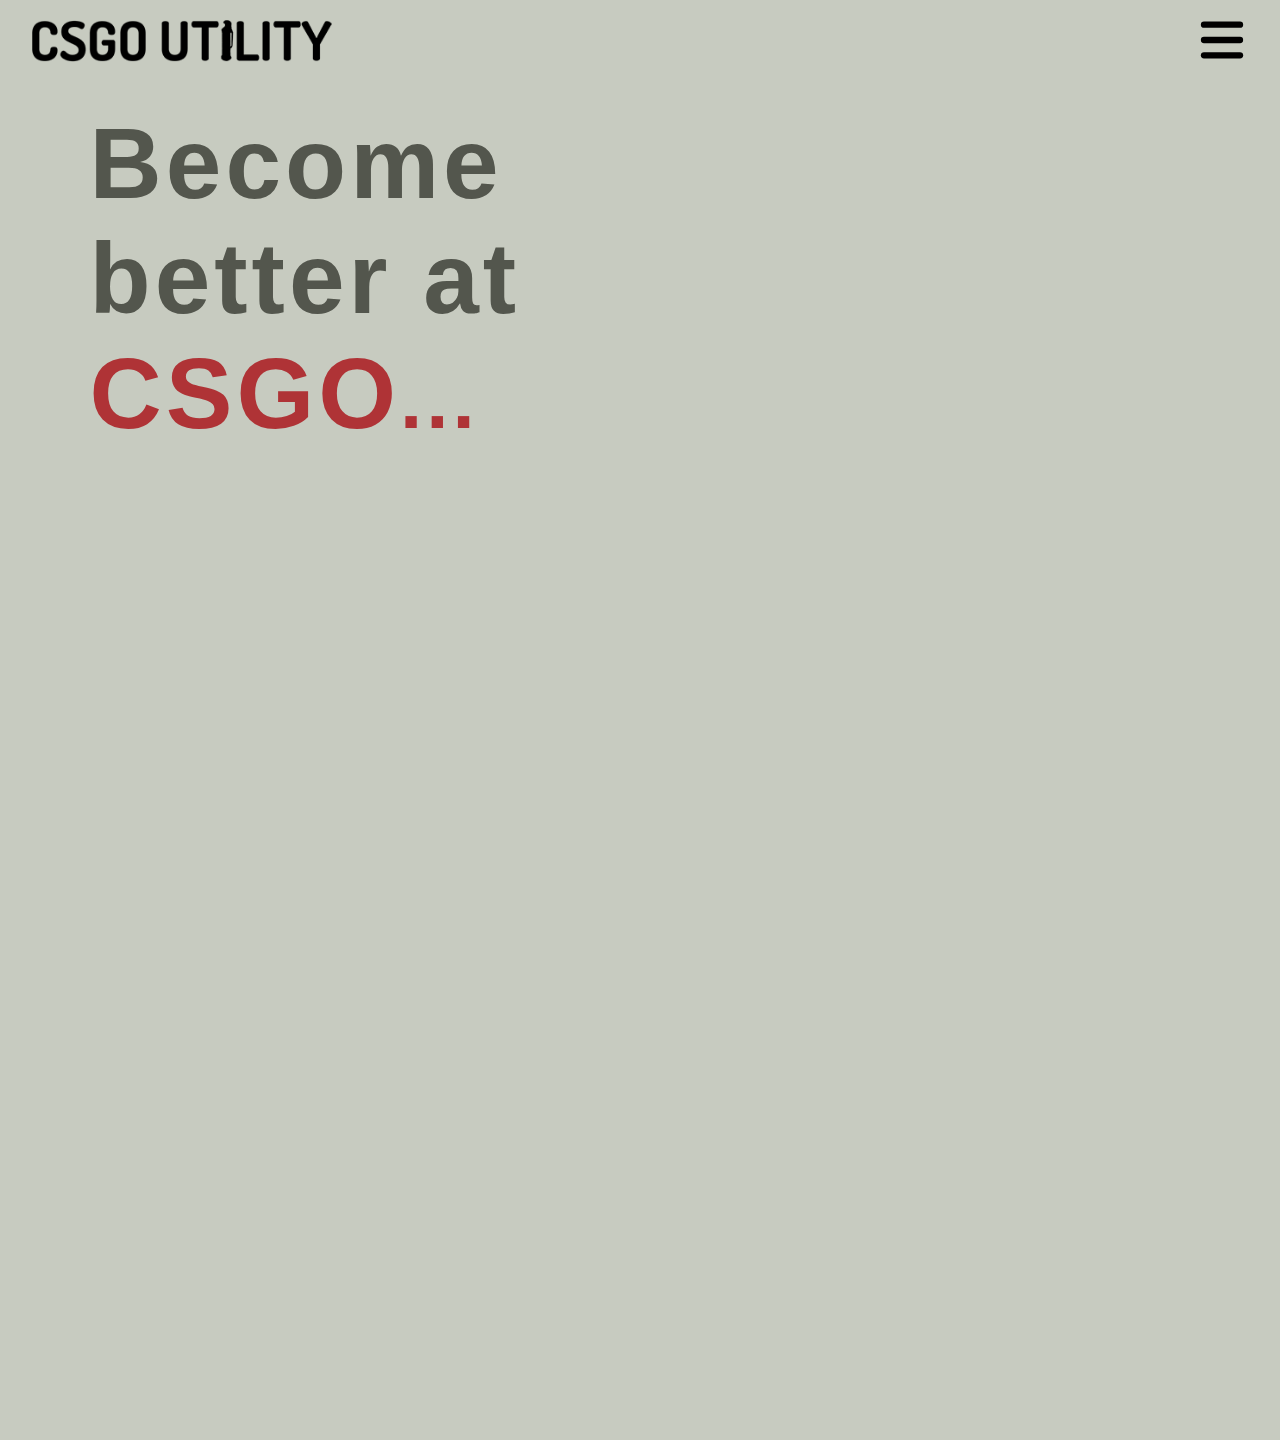
==== commit 98b0c1e4: "poooo" ====
--- a/index.html
+++ b/index.html
@@ -17,7 +17,7 @@
             <a href="/index.html"><img id="logo1"src="/Homepage/images/CSGO UTILITY logo.png" alt="" ></a>
         </div>
         <div id="menu">
-            <svg class="ham hamRotate ham4" viewBox="0 0 100 100" width="90" onclick="this.classList.toggle('active'); document.querySelector('.menu-hide').classList.toggle('show'); changeHamColor()" > <!--"Flippin' burgers" av Mikael Ainalem på codepen.io.-->
+            <svg class="ham hamRotate ham4" viewBox="0 0 100 100" width="90" onclick="this.classList.toggle('active'); document.querySelector('.menu-hide').classList.toggle('show');" > <!--"Flippin' burgers" av Mikael Ainalem på codepen.io.-->
                 <path
                       class="line top"
                       d="m 70,33 h -40 c 0,0 -8.5,-0.149796 -8.5,8.5 0,8.649796 8.5,8.5 8.5,8.5 h 20 v -20" />
--- a/Homepage/home.css
+++ b/Homepage/home.css
@@ -69,7 +69,7 @@
 
 .container-center{
     width: 100vw;
-    height: 50%;
+    height: 90px;
 }
 
 .container-bottom{
@@ -107,7 +107,6 @@
     flex-direction: column;
     gap: 10px;
     width: 100%;
-    height: 100%;
 }
 .grid-link{
     z-index: -10;
@@ -170,19 +169,59 @@
         font-size: 25px;
     }
     #parent{
+        grid-template-columns: repeat(1, 1fr);
+        grid-template-rows: repeat(4, 1fr);
+    }
+    .gridDiv1{
+        grid-area: 1 / 1 / 1 / 1;
+    }
+    .gridDiv2{
+        grid-area: 2 / 1 / 2 / 1;
+    }
+    .gridDiv3{
+        grid-area: 3 / 1 / 3 / 1;
+    }
+    .gridDiv4{
+        grid-area: 4 / 1 / 4 / 1;
+    }
+}
+
+@media screen and (min-width: 600px) and (max-width: 1400px) {
+    main{
+        grid-template-rows: 70% 5% 5%;
+    }
+    .container-upper{
+        height: 100%;
+    }
+    .container-upper p{
+        font-size: 100px;
+    }
+    .logo-text{
+        font-size: 100px;
+    }
+    .bread-text-left-points{
+        font-size: 80px;
+    }
+    .bread-text-right{
+        margin-left: 40%;
+    }
+    .map-text{
+        font-size: 20px;
+    }
+    #parent{
         grid-template-columns: repeat(2, 1fr);
-        grid-template-rows: repeat(4, 1fr);
+        grid-template-rows: repeat(2, 1fr);
     }
     .gridDiv1{
-        grid-area: 1 / 1 / 2 / 3;
+        grid-area: 1 / 1 / 1 / 1;
     }
     .gridDiv2{
-        grid-area: 2 / 1 / 3 / 3;
+        grid-area: 1 / 2 / 1 / 2;
     }
     .gridDiv3{
-        grid-area: 3 / 1 / 4 / 3;
+        grid-area: 2 / 1 / 2 / 1;
     }
     .gridDiv4{
-        grid-area: 4 / 1 / 5 / 3;
-    }
-}
+        grid-area: 2 / 2 / 2 / 2;
+    }
+}
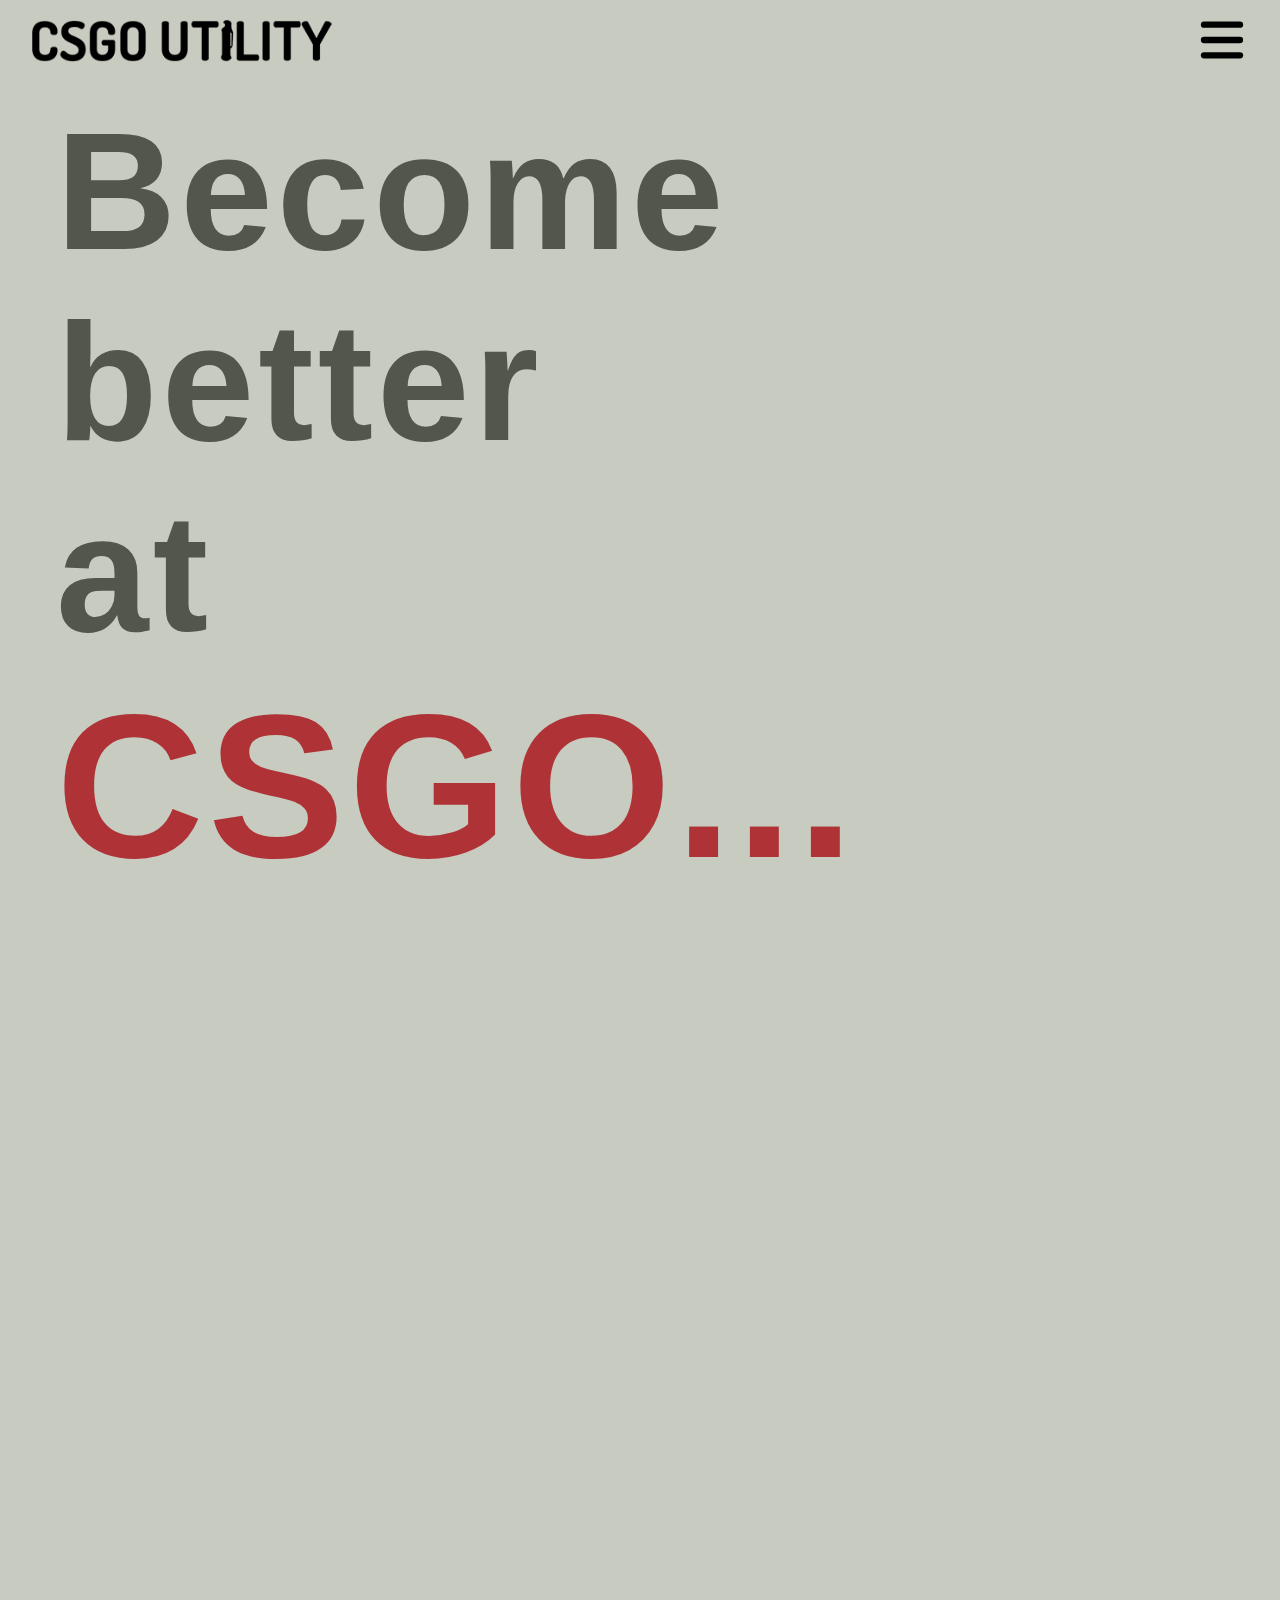
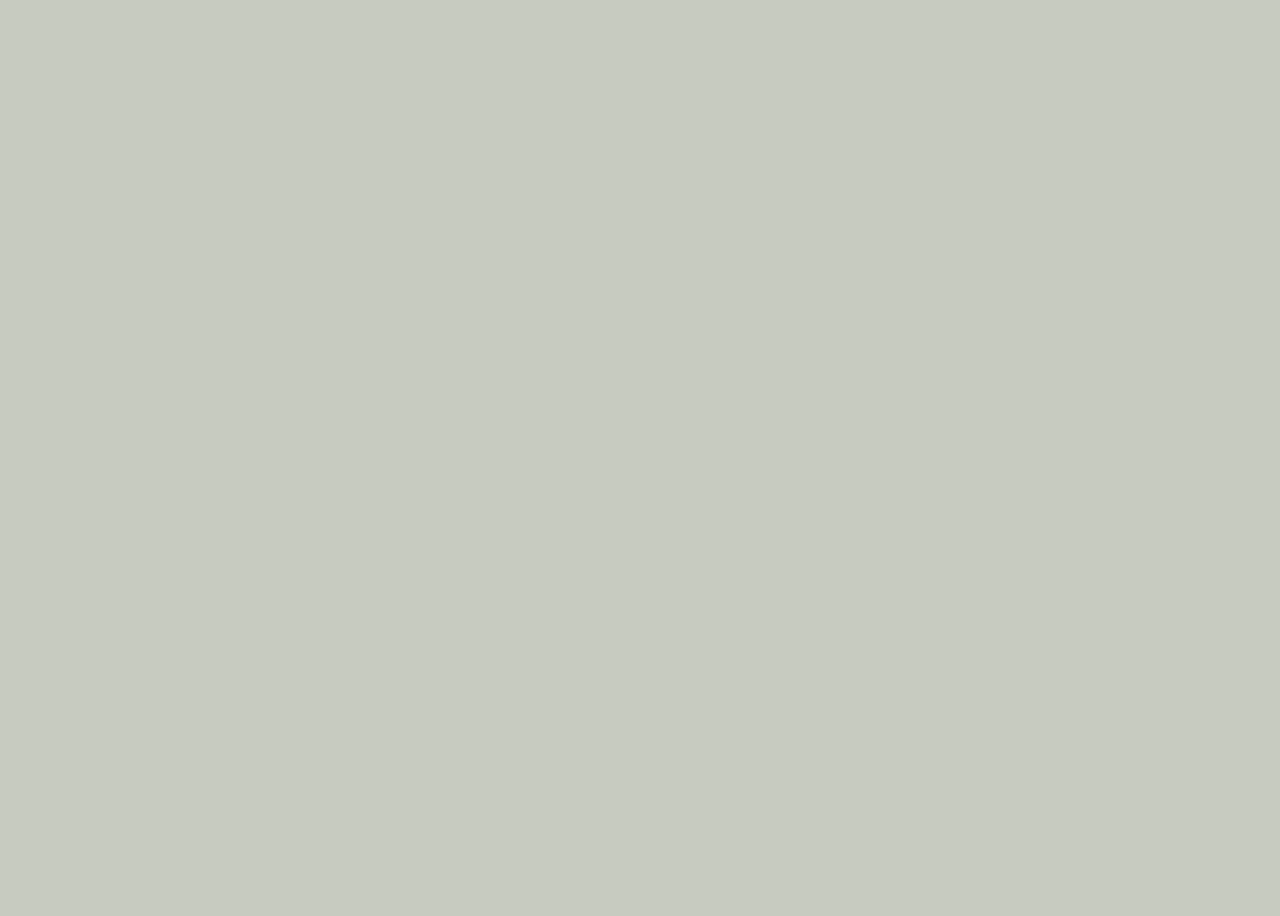
==== commit 47b2e957: "hjbdjwa" ====
--- a/index.html
+++ b/index.html
@@ -42,6 +42,16 @@
             <p id="bread-text-left">Become better at <span class="logo-text">CSGO</span><span class="bread-text-left-points">...</span></p>
             <p id="bread-text-right">Learn <span class="logo-text">UTILITY</span></p>
         </div>
+        <div class="scroll-down-container">
+            <div class="scroll-down">
+                <div class="scroll-down-text">
+                    <p>Scroll down</p>
+                </div>
+                <div class="scroll-down-arrow">
+                    <svg class="arrow" xmlns="http://www.w3.org/2000/svg" viewBox="0 0 24 24" width="24" height="24"><path class="heroicon-ui" d="M12 19l-7-7 1.41-1.41L12 16.17l5.59-5.58L19 12l-7 7z"/></svg>
+                </div>
+            </div>
+        </div>
         <div class="container-center" id="vid">
             <video id="myVideo" src="/Homepage/images/Comp 1.mp4" autoplay loop></video>
         </div>
@@ -66,7 +76,7 @@
             </div> 
         </div>
     </main>
-        <script src="https://ajax.googleapis.com/ajax/libs/jquery/3.6.1/jquery.min.js"></script>
+    <script src="https://code.jquery.com/jquery-3.5.1.slim.min.js" integrity="sha256-4+XzXVhsDmqanXGHaHvgh1gMQKX40OUvDEBTu8JcmNs=" crossorigin="anonymous"></script>
         <script src="/Homepage/nav.js"></script>
         <script src="/Homepage/homeAgain.js"></script>
 </body>
--- a/Homepage/public.css
+++ b/Homepage/public.css
@@ -3,7 +3,7 @@
     padding: 0;
     font-family: 'Raleway', sans-serif;
     color: black;
-    
+    -webkit-tap-highlight-color: transparent;
 }
 body, html{
 	-ms-overflow-style: none;
@@ -131,6 +131,18 @@
         right: -100%;
         backdrop-filter: blur(2px);
     }
-    main{
+    #logo1{
+        width: 100%;
+        height: auto;
     }
+    nav{
+        grid-template-columns: 60% 40%;
+        grid-template-rows: 80px;
+        grid-column-gap: 0px;
+        grid-row-gap: 0px; 
+        width: 100%;
+        z-index: 2;
+        height: 80px;
+    }
+
 }--- a/Homepage/home.css
+++ b/Homepage/home.css
@@ -5,10 +5,14 @@
     margin-right: auto;
     display: grid;
     grid-template-columns: 1fr;
+    overflow: hidden;
 }
 .container-upper{
     width: 100%;
     height: 100%;
+}
+.scroll-down-container{
+    display: none;
 }
 
 .container-upper p{
@@ -65,6 +69,18 @@
     100%{
         margin-left: 67%;
     }
+}
+@keyframes bread-text-right-animation-small{
+    0%{
+        opacity: 0;
+        margin-left: 0%;
+    }
+    50%{
+        opacity: 1;
+    }
+    100%{
+        margin-left: -62%;
+    }   
 }
 
 .container-center{
@@ -152,18 +168,67 @@
     }
 }
 
-@media screen and (max-width: 600px) {
+@media screen and (max-width: 450px) {
+    .scroll-down-container{
+        display: flex;
+        position: absolute;
+        width: 100%;
+        bottom: 0;
+        display: flex;
+        justify-content: center;
+    }
+    .scroll-down-arrow{
+        display: flex;
+        justify-content: center;
+        position: relative;
+        height: 24px;
+    }
+    .scroll-down-arrow svg{
+        position: absolute;
+        transition: bottom  0.5s ease;
+        animation: scroll-down-arrow-annimation 2s ease infinite;
+        bottom: 0;
+    }
+    @keyframes scroll-down-arrow-annimation{
+        0%{
+            bottom: 0;
+        }
+        50%{bottom: 5px;
+        }
+        100%{
+            bottom: 0;
+        }
+    }
+    .scroll-down-container p{
+        font-size: 20px;
+        font-weight: 600;
+        color: #363930;
+        font-family: 'Apercu Pro', sans-serif;
+        letter-spacing: 2px;
+    }
+    main{
+        overflow: visible;
+    }
     .container-upper{
-        height: 100%;
+        display: grid;
+        height: 100vh;
+        grid-template-columns: 50% 50%;
+        grid-template-rows: 45% 50%;
+    }
+    #bread-text-right{
+        grid-area: 2 / 2 / 2 / 2;
+        margin-left: 100%;
+        width: 100%;
+        margin-top: 20%;
     }
     .container-upper p{
-        font-size: 50px;
+        font-size: 17vw;
     }
     .logo-text{
-        font-size: 60px;
+        font-size: 20vw;
     }
     .bread-text-left-points{
-        font-size: 30px;
+        font-size: 20vw;
     }
     .map-text{
         font-size: 25px;
@@ -184,26 +249,40 @@
     .gridDiv4{
         grid-area: 4 / 1 / 4 / 1;
     }
+    .container-bottom{
+        margin-top: 5%;
+    }
+    #myVideo{
+        width: 350%;
+    }
 }
 
 @media screen and (min-width: 600px) and (max-width: 1400px) {
     main{
-        grid-template-rows: 70% 5% 5%;
+        overflow: visible;
+    }
+    .scroll-down-container{
+        display: none;
     }
     .container-upper{
-        height: 100%;
+        display: grid;
+        grid-template-columns: 50% 50%;
+        grid-template-rows: 1fr 1fr;
+    }
+    #bread-text-right{
+        grid-area: 2 / 2 / 2 / 2;
+        margin-left: 100%;
+        width: 100%;
+        margin-top: 25%;
     }
     .container-upper p{
-        font-size: 100px;
+        font-size: 13vw;
     }
     .logo-text{
-        font-size: 100px;
+        font-size: 16vw;
     }
     .bread-text-left-points{
-        font-size: 80px;
-    }
-    .bread-text-right{
-        margin-left: 40%;
+        font-size: 16vw;
     }
     .map-text{
         font-size: 20px;
